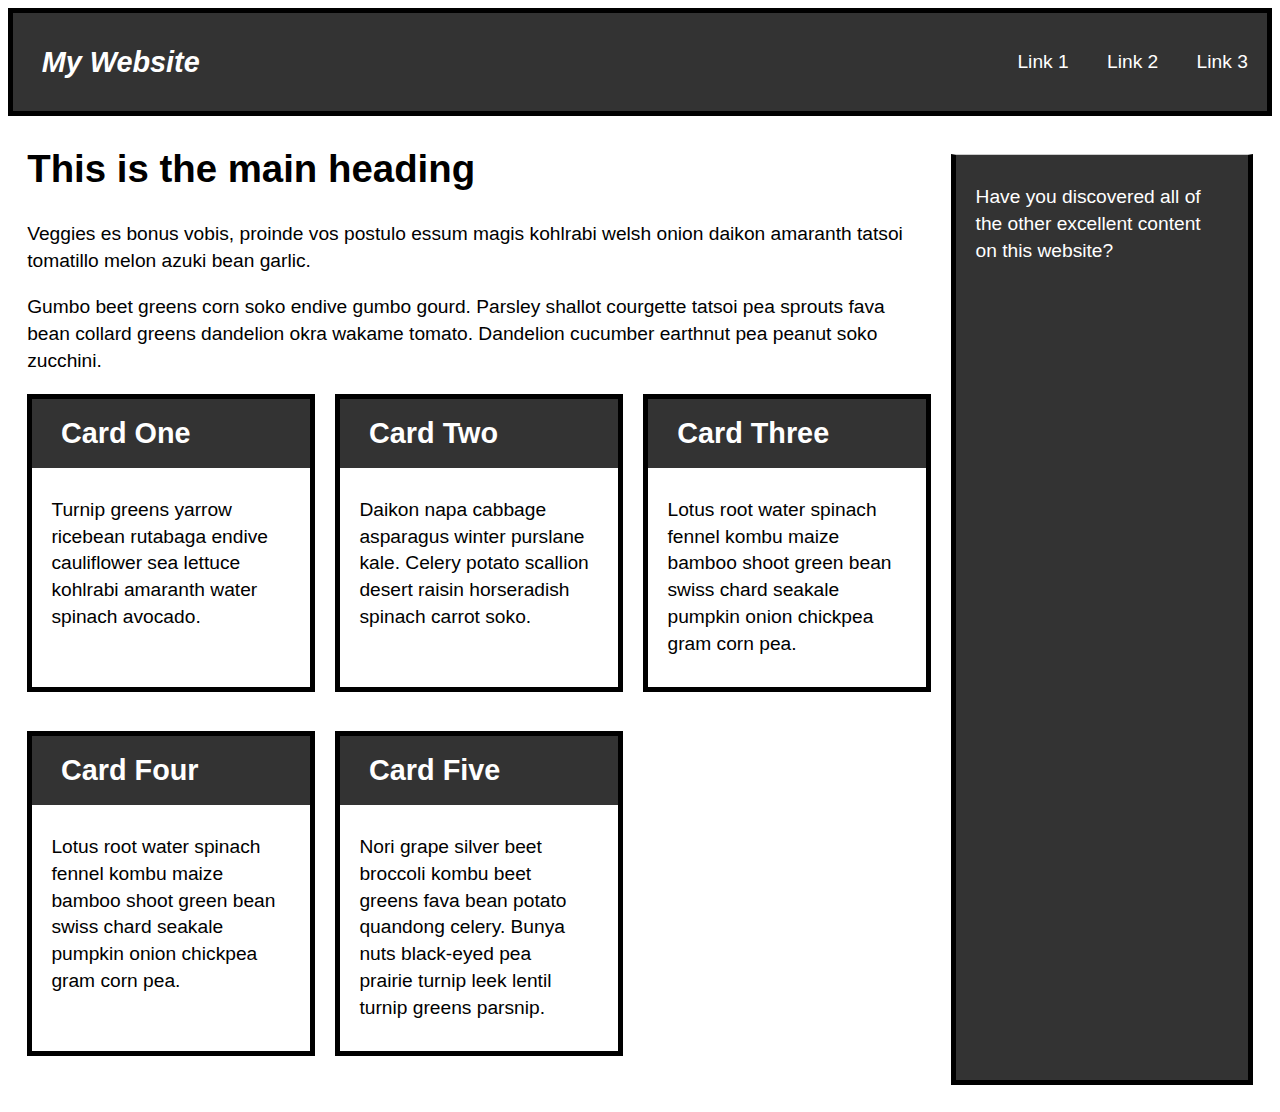
==== index.html @ cc28079c "Rename mqStarter.html to index.html" ====
<!DOCTYPE html>
<html lang="en">
  <head>
    <meta charset="utf-8"/>
    <title>Responsive Web Design Task: Task</title>
    <link rel="stylesheet" href="styles.css">
    <meta name="viewport" content="width=device-width, initial-scale=1">
  </head>

  <body>
    <header>
      <div class="title">My Website</div>
      <nav>
        <ul>
          <li>
            <a href="">Link 1</a>
          </li>
          <li>
            <a href="">Link 2</a>
          </li>
          <li>
            <a href="">Link 3</a>
          </li>
        </ul>
      </nav>

    </header>

    <main>
      <article>
        <h1>This is the main heading</h1>
        <p>Veggies es bonus vobis, proinde vos postulo essum magis kohlrabi welsh onion daikon amaranth tatsoi tomatillo melon azuki bean garlic.</p>

        <p>Gumbo beet greens corn soko endive gumbo gourd. Parsley shallot courgette tatsoi pea sprouts fava bean collard greens dandelion okra wakame tomato. Dandelion cucumber earthnut pea peanut soko zucchini.</p>

        <ul class="cards">
          <li>
            <h2>Card One</h2>
            <div class="inner">
              <p>Turnip greens yarrow ricebean rutabaga endive cauliflower sea lettuce kohlrabi amaranth water spinach avocado.</p>
            </div>
          </li>
          <li>
            <h2>Card Two</h2>
            <div class="inner">
              <p>Daikon napa cabbage asparagus winter purslane kale. Celery potato scallion desert raisin horseradish spinach carrot soko.</p>
            </div>
          </li>
          <li>
            <h2>Card Three</h2>
            <div class="inner">
              <p>Lotus root water spinach fennel kombu maize bamboo shoot green bean swiss chard seakale pumpkin onion chickpea gram corn pea.</p>
            </div>
          </li>
          <li>
            <h2>Card Four</h2>
            <div class="inner">
              <p>Lotus root water spinach fennel kombu maize bamboo shoot green bean swiss chard seakale pumpkin onion chickpea gram corn pea.</p>
            </div>
          </li>
          <li>
            <h2>Card Five</h2>
            <div class="inner">
              <p>Nori grape silver beet broccoli kombu beet greens fava bean potato quandong celery. Bunya nuts black-eyed pea prairie turnip leek lentil turnip greens parsnip.</p>
            </div>
          </li>

        </ul>
      </article>
      <aside class="sidebar">
        <p>Have you discovered all of the other excellent content on this website?</p>

      </aside>
    </main>

  </body>

</html>
---- styles.css ----
/* MOBILE */


      * {
        box-sizing: border-box;
      }

      html {
        font: 1.2em/1.4 Arial, Helvetica, sans-serif;
      }

      body {
        padding: 0 0 1em;
      }

      /* CAN STAY SAME */
      header {
        background-color: #333;
        color: #fff;
        border: 5px solid #000;
      }

      header ul {
        list-style: none;
        margin: 0;
        padding: 0;
        overflow: hidden;
      }

      header a {
        color: #FFF;
        text-decoration: none;
        display: inline;
        padding: 0.5em 1em;
       border-top: 1px solid #999;
      }

      header .title {
        font-size: 150%;
        font-style: italic;
        font-weight: bold;
        padding: 1em;
      }

      main {
        padding: 0 1em;
      }

      .cards {
        list-style: none;
        margin: 0;
        padding: 0;
      }

      .cards li {
        border: 5px solid #000;
        margin-bottom: 1em;
      }

      .cards h2 {
        background-color: #333;
        color: #fff;
        margin: 0;
        padding: 0.5em 1em;
      }

      .cards .inner {
        padding: 0.5em 1em;
      }

      .sidebar {
        background-color: #333;
        border: 5px solid #000;
        padding: 0.5em 1em;
        color: #fff;
      }

      p {margin-right: 10px;
      }

      /* tablet */

    @media screen and (min-width: 40em) {
    .cards {
        display: grid;
        grid-template-columns: 1fr 1fr 1fr; 
        column-gap: 20px;
        row-gap: 20px;
    }

    nav ul {
        display: flex;
    }

    nav li {
        flex: 1;
    }

     header {
      /* 1 column 4 parts */
           grid-column: 1/span 4;
           display:flex;
           align-items: center;
           justify-content: flex-end;
    }

      header a{
            border-style:none;  
    }
      nav{
          margin-left:auto;
    }
}
    
    /* desktop
    display: grid creates grid row/column
    grid-template-columns creates 1 - X columns, fr is how much space is taken up
    column-gap is the space in between the columns; */

/*the 1st fr of this grid-template-columns controls SIDEBAR
5 FR GIVES PROPER SPACING TO ALL CARDS EXCEPT FOR SIDEBAR */
    @media screen and (min-width: 70em) {
    main {
        display: grid;
        grid-template-columns: 3fr 1fr; 
        column-gap: 20px;
    }

    /* margin-bottom of 0 is added to the cards, so sidebar aligns*/
    .cards {
        margin-bottom: 0;
        padding-bottom: 10px;
    }

    .sidebar {
        border-top: 1px solid #ccc;
        margin-top: 2em;
    }
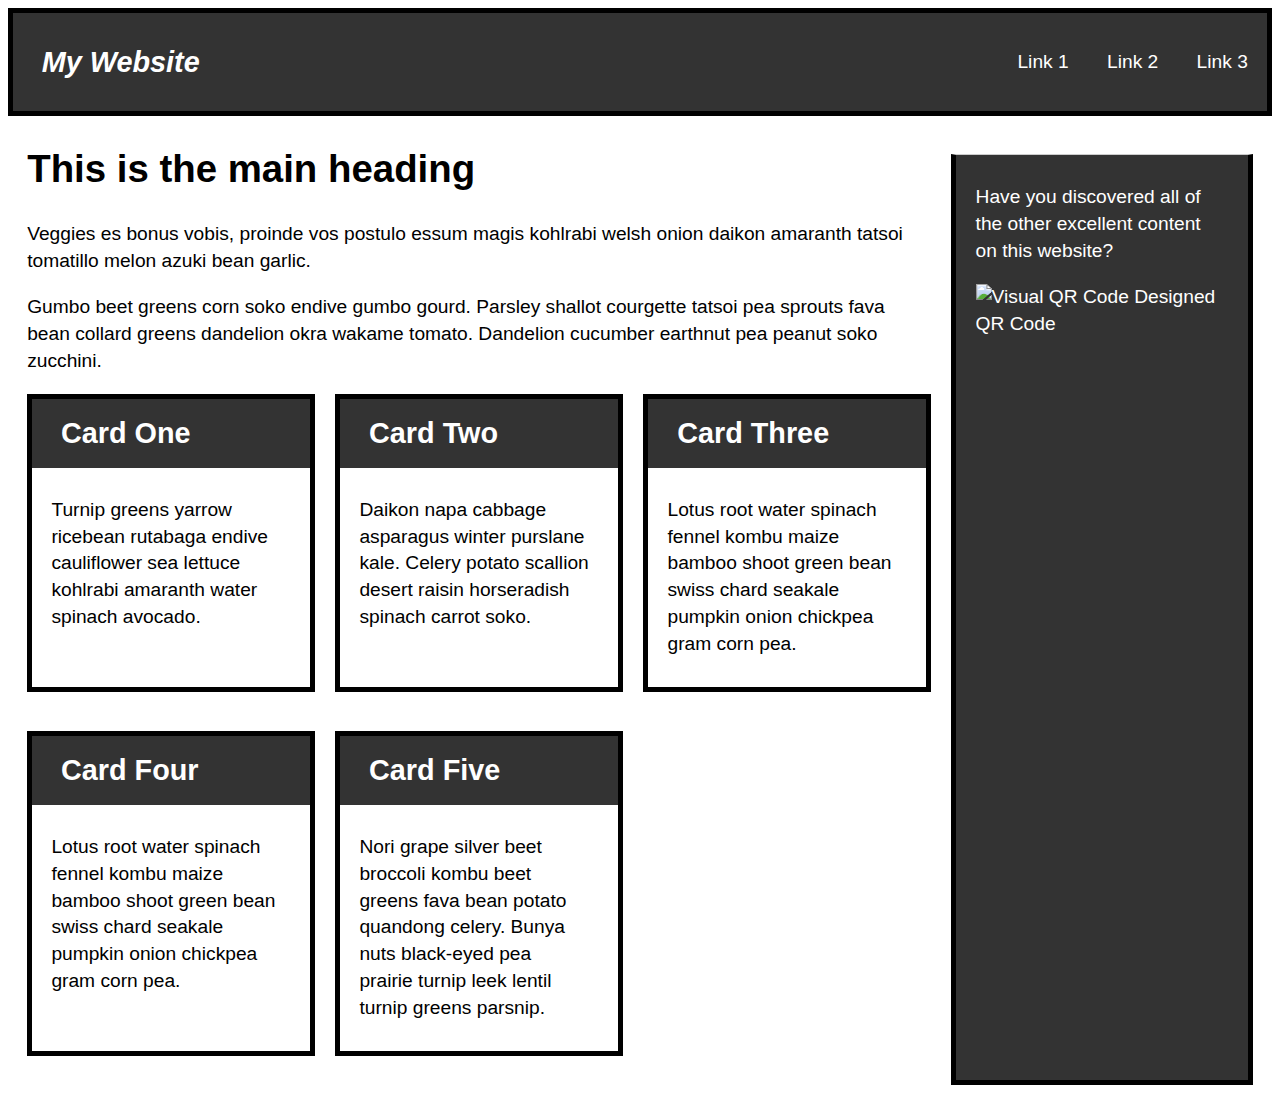
==== commit 44b4b53e: "Update and rename mqStarter.html to index.html" ====
--- a/index.html
+++ b/index.html
@@ -69,6 +69,7 @@
       </article>
       <aside class="sidebar">
         <p>Have you discovered all of the other excellent content on this website?</p>
+        <img src="http://www.visualead.com/vqrs/visual_qr_code/12306522" height="150" width="150" alt="Visual QR Code Designed QR Code"/>
 
       </aside>
     </main>
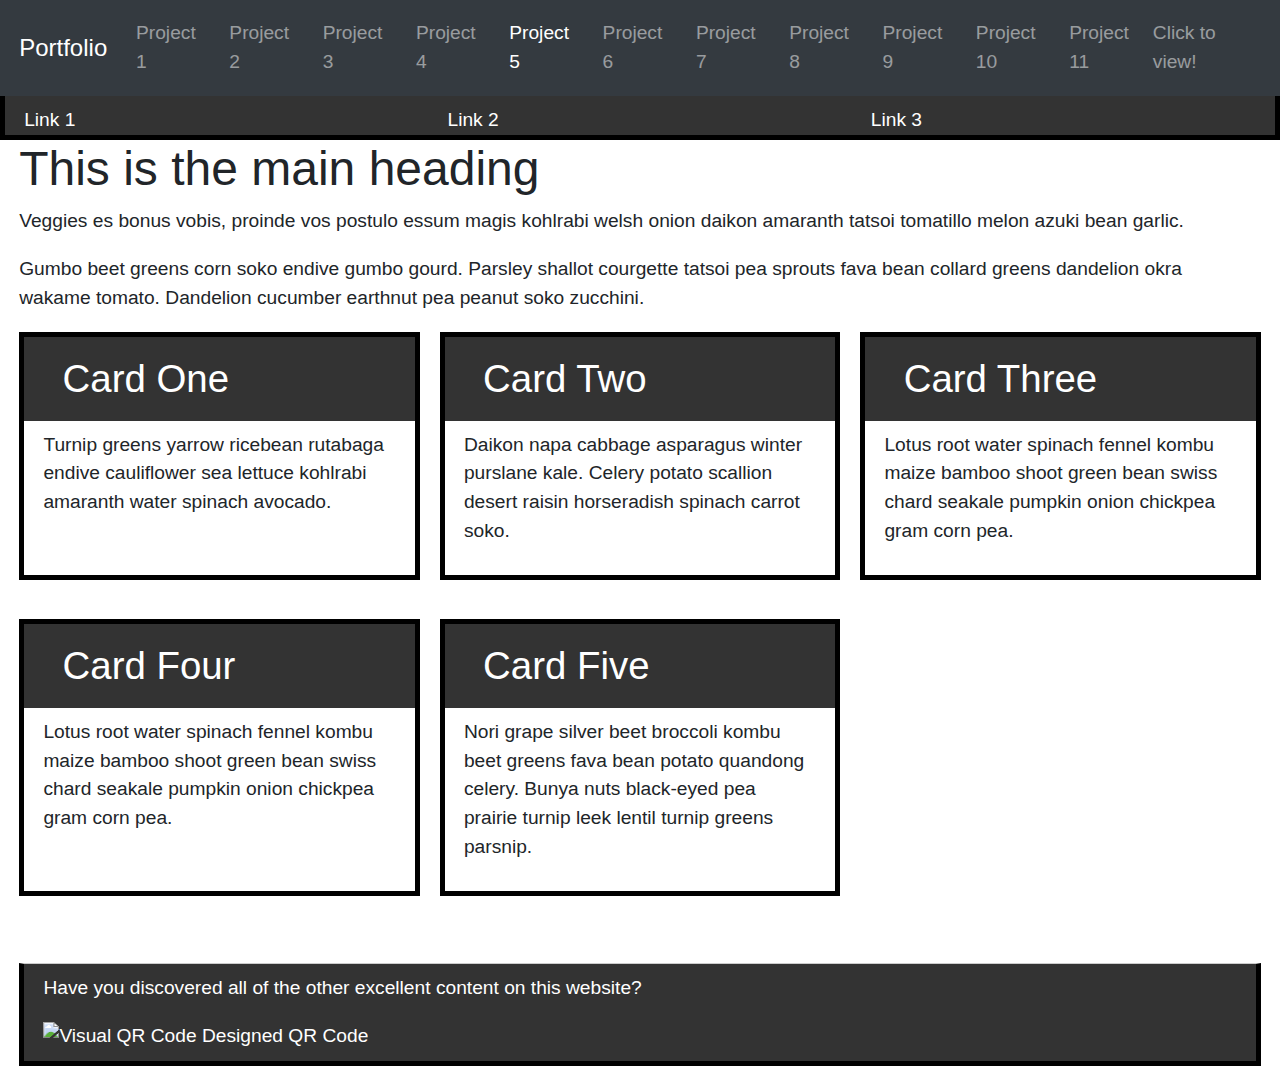
==== commit 22bb254b: "Add files via upload" ====
--- a/index.html
+++ b/index.html
@@ -3,11 +3,76 @@
   <head>
     <meta charset="utf-8"/>
     <title>Responsive Web Design Task: Task</title>
-    <link rel="stylesheet" href="styles.css">
+    <link rel="stylesheet" href="./styles.css"/>
     <meta name="viewport" content="width=device-width, initial-scale=1">
+    <link rel="stylesheet" href="https://stackpath.bootstrapcdn.com/bootstrap/4.3.1/css/bootstrap.min.css" integrity="sha384-ggOyR0iXCbMQv3Xipma34MD+dH/1fQ784/j6cY/iJTQUOhcWr7x9JvoRxT2MZw1T" crossorigin="anonymous"> 
+
+
+      <!--jQuery first, then Popper.js, then Bootstrap JS-->
+    <script src="https://code.jquery.com/jquery-3.3.1.slim.min.js" integrity="sha384-q8i/X+965DzO0rT7abK41JStQIAqVgRVzpbzo5smXKp4YfRvH+8abtTE1Pi6jizo" crossorigin="anonymous"></script> 
+    <script src="https://cdnjs.cloudflare.com/ajax/libs/popper.js/1.14.7/umd/popper.min.js" integrity="sha384-UO2eT0CpHqdSJQ6hJty5KVphtPhzWj9WO1clHTMGa3JDZwrnQq4sF86dIHNDz0W1" crossorigin="anonymous"></script>
+    <script src="https://stackpath.bootstrapcdn.com/bootstrap/4.3.1/js/bootstrap.min.js" integrity="sha384-JjSmVgyd0p3pXB1rRibZUAYoIIy6OrQ6VrjIEaFf/nJGzIxFDsf4x0xIM+B07jRM" crossorigin="anonymous"></script> 
+
+
   </head>
 
   <body>
+
+    <!----------------------------------- NAV BAR ------------------>
+
+<nav class="navbar navbar-expand-lg navbar navbar-dark bg-dark fixed-top text">
+  <a class="navbar-brand text-justify" href="https://lauren-clark.github.io/Portfolio/" >Portfolio</a>
+  <button class="navbar-toggler" type="button" data-toggle="collapse" data-target="#navbarText" aria-controls="navbarText" aria-expanded="false" aria-label="Toggle navigation">
+    <span class="navbar-toggler-icon"></span>
+  </button>
+  <div class="collapse navbar-collapse" id="navbarText">
+    <ul class="navbar-nav mr-auto">
+      <li class="nav-item">
+        <a class="nav-link" href="https://lauren-clark.github.io/">Project 1 </span></a>
+      </li>
+      <li class="nav-item">
+        <a class="nav-link" href="https://lauren-clark.github.io/Robert-Plant-Tribute/">Project 2 </a>
+      </li>
+      <li class="nav-item">
+        <a class="nav-link" href="https://lauren-clark.github.io/Applied-Visual-Design/">Project 3 <span class="sr-only">(current)</span></a>
+      </li>
+            <li class="nav-item">
+        <a class="nav-link" href="https://lauren-clark.github.io/Accessibility-Assignment/revised/index.html">Project 4</a>
+      </li>
+            <li class="nav-item active">
+        <a class="nav-link" href="https://lauren-clark.github.io/Media-Query/">Project 5</a>
+      </li>
+            <li class="nav-item">
+        <a class="nav-link" href="https://lauren-clark.github.io/Vacation-Website/">Project 6</a>
+      </li>
+            <li class="nav-item">
+        <a class="nav-link" href="https://lauren-clark.github.io/FlexBox/">Project 7</a>
+      </li>
+            <li class="nav-item">
+        <a class="nav-link" href="https://lauren-clark.github.io/FlexBoxLandingPage/">Project 8</a>
+      </li>
+
+      <li class="nav-item">
+        <a class="nav-link" href="https://lauren-clark.github.io/PortfolioPageWireframe/">Project 9</a>
+      </li>
+
+       <li class="nav-item">
+        <a class="nav-link" href="https://lauren-clark.github.io/Bootstrap/">Project 10</a>
+      </li>
+
+       <li class="nav-item">
+        <a class="nav-link" href="https://lauren-clark.github.io/OnlineResume/">Project 11</a>
+      </li>
+    </ul>
+        
+    </ul>
+    <span class="navbar-text">
+      Click to view!
+    </span>
+  </div>
+</nav>
+
+
     <header>
       <div class="title">My Website</div>
       <nav>
@@ -69,11 +134,17 @@
       </article>
       <aside class="sidebar">
         <p>Have you discovered all of the other excellent content on this website?</p>
-        <img src="http://www.visualead.com/vqrs/visual_qr_code/12306522" height="150" width="150" alt="Visual QR Code Designed QR Code"/>
-
+         <img src="http://www.visualead.com/vqrs/visual_qr_code/12306522" height="150" width="150" alt="Visual QR Code Designed QR Code"/>
       </aside>
     </main>
 
   </body>
 
-</html>
+    <!-- scripts -->
+
+<script src="https://code.jquery.com/jquery-3.3.1.slim.min.js" integrity="sha384-q8i/X+965DzO0rT7abK41JStQIAqVgRVzpbzo5smXKp4YfRvH+8abtTE1Pi6jizo" crossorigin="anonymous"></script>
+<script src="https://cdnjs.cloudflare.com/ajax/libs/popper.js/1.14.7/umd/popper.min.js" integrity="sha384-UO2eT0CpHqdSJQ6hJty5KVphtPhzWj9WO1clHTMGa3JDZwrnQq4sF86dIHNDz0W1" crossorigin="anonymous"></script>
+<script src="https://stackpath.bootstrapcdn.com/bootstrap/4.3.1/js/bootstrap.min.js" integrity="sha384-JjSmVgyd0p3pXB1rRibZUAYoIIy6OrQ6VrjIEaFf/nJGzIxFDsf4x0xIM+B07jRM" crossorigin="anonymous"></script>
+
+
+</html>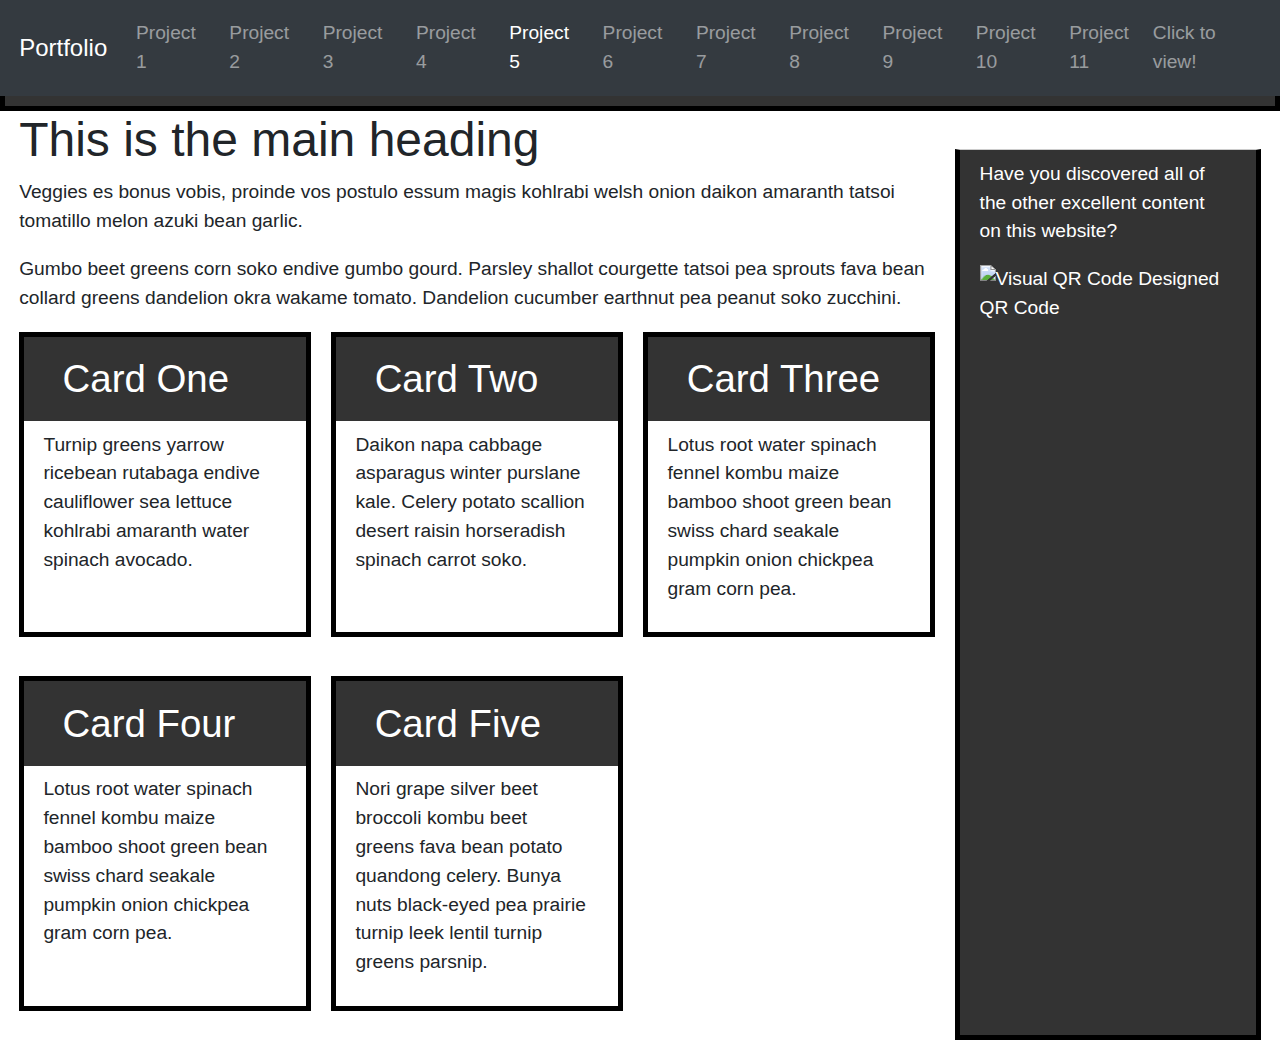
==== commit 8467e788: "Update index.html" ====
--- a/index.html
+++ b/index.html
@@ -6,7 +6,7 @@
     <link rel="stylesheet" href="./styles.css"/>
     <meta name="viewport" content="width=device-width, initial-scale=1">
     <link rel="stylesheet" href="https://stackpath.bootstrapcdn.com/bootstrap/4.3.1/css/bootstrap.min.css" integrity="sha384-ggOyR0iXCbMQv3Xipma34MD+dH/1fQ784/j6cY/iJTQUOhcWr7x9JvoRxT2MZw1T" crossorigin="anonymous"> 
-
+    <link rel="stylesheet" href="styles.css">
 
       <!--jQuery first, then Popper.js, then Bootstrap JS-->
     <script src="https://code.jquery.com/jquery-3.3.1.slim.min.js" integrity="sha384-q8i/X+965DzO0rT7abK41JStQIAqVgRVzpbzo5smXKp4YfRvH+8abtTE1Pi6jizo" crossorigin="anonymous"></script> 
@@ -147,4 +147,4 @@
 <script src="https://stackpath.bootstrapcdn.com/bootstrap/4.3.1/js/bootstrap.min.js" integrity="sha384-JjSmVgyd0p3pXB1rRibZUAYoIIy6OrQ6VrjIEaFf/nJGzIxFDsf4x0xIM+B07jRM" crossorigin="anonymous"></script>
 
 
-</html>+</html>
